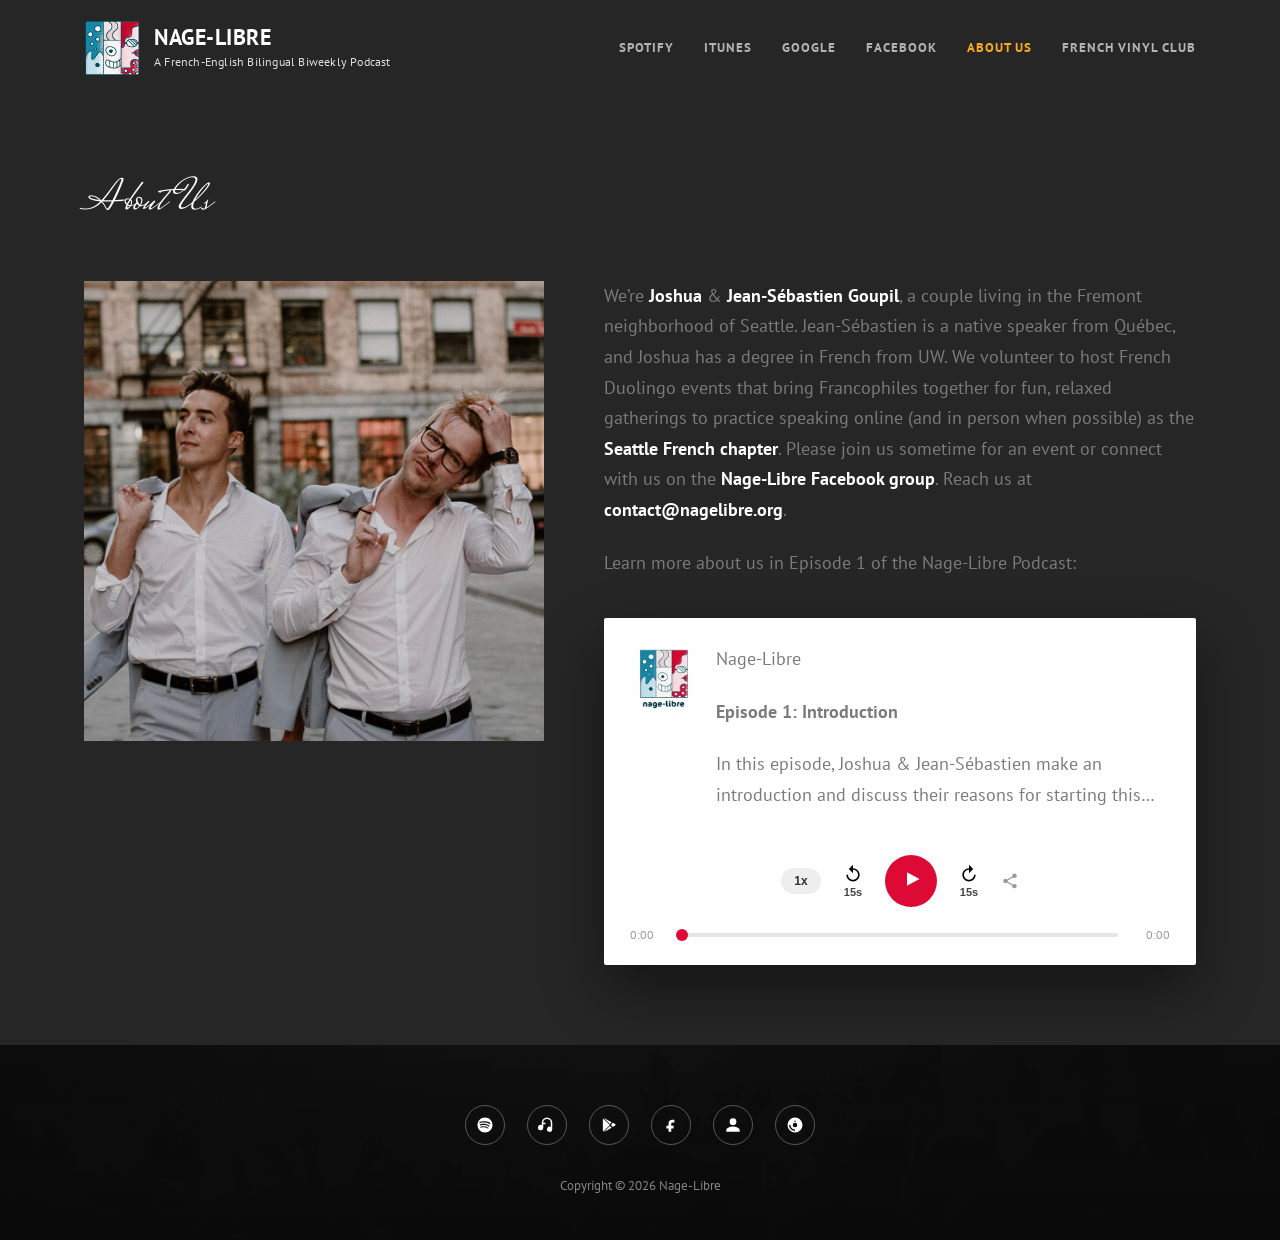
==== about-us/index.html @ 6a8b4f11 "Rebuild nagelibre.org as a static site Recreates the WordPress site (home, About Us, French Vinyl Cl" ====
<!doctype html>
<html lang="en">
<head>
<meta charset="utf-8">
<meta name="viewport" content="width=device-width, initial-scale=1">
<title>About Us – Nage-Libre</title>
<meta name="description" content="We're Joshua & Jean-Sébastien Goupil, a couple living in the Fremont neighborhood of Seattle, sharing bilingual French-English conversations.">
<link rel="icon" href="/images/favicon-32.png" sizes="32x32">
<link rel="icon" href="/images/favicon-192.png" sizes="192x192">
<link rel="apple-touch-icon" href="/images/favicon-180.png">
<link rel="preconnect" href="https://fonts.googleapis.com">
<link rel="preconnect" href="https://fonts.gstatic.com" crossorigin>
<link href="https://fonts.googleapis.com/css2?family=PT+Sans:ital,wght@0,400;0,700;1,400;1,700&family=Mrs+Saint+Delafield&display=swap" rel="stylesheet">
<link rel="stylesheet" href="/css/style.css">
</head>
<body>

<header class="site-header">
  <div class="container">
    <div class="site-branding">
      <a href="/"><img src="/images/logo.png" alt="Nage-Libre"></a>
      <div>
        <p class="site-title"><a href="/">NAGE-LIBRE</a></p>
        <p class="site-description">A French-English Bilingual Biweekly Podcast</p>
      </div>
    </div>
    <button class="menu-toggle" aria-expanded="false" aria-controls="main-nav">
      <span class="icon-open">&#9776; Menu</span>
      <span class="icon-close">&#10005; Menu</span>
    </button>
    <nav class="main-navigation" id="main-nav">
      <ul class="nav-menu">
        <li><a href="https://open.spotify.com/show/0n5WnTJgC73S4vmWBHkWUg">Spotify</a></li>
        <li><a href="https://podcasts.apple.com/us/podcast/nage-libre/id1509363788">iTunes</a></li>
        <li><a href="https://playmusic.app.goo.gl/?ibi=com.google.PlayMusic&isi=691797987&ius=googleplaymusic&apn=com.google.android.music&link=https://play.google.com/music/m/Izq6futf4hin3xmiyxos6ybj7ay?t%3DNage-Libre%26pcampaignid%3DMKT-na-all-co-pr-mu-pod-16">Google</a></li>
        <li><a href="https://www.facebook.com/groups/nagelibre">Facebook</a></li>
        <li class="current"><a href="/about-us/">About Us</a></li>
        <li><a href="/french-vinyl-club/">French Vinyl Club</a></li>
      </ul>
    </nav>
  </div>
</header>

<header class="page-header">
  <div class="container">
    <h1 class="page-title">About Us</h1>
  </div>
</header>

<main class="site-main">
  <div class="container">
    <div class="about-grid">
      <img src="/images/about-us.jpg" alt="Joshua and Jean-Sébastien Goupil">
      <div class="about-text">
        <p>
          We&rsquo;re <a href="https://www.facebook.com/jganyon"><strong>Joshua</strong></a> &amp;
          <a href="https://www.facebook.com/jsgoupil"><strong>Jean-S&eacute;bastien Goupil</strong></a>,
          a couple living in the Fremont neighborhood of Seattle. Jean-S&eacute;bastien is a native
          speaker from Qu&eacute;bec, and Joshua has a degree in French from UW. We volunteer to host
          French Duolingo events that bring Francophiles together for fun, relaxed gatherings to
          practice speaking online (and in person when possible) as the
          <a href="https://events.duolingo.com/seattle-french/"><strong>Seattle French chapter</strong></a>.
          Please join us sometime for an event or connect with us on the
          <a href="https://www.facebook.com/groups/nagelibre"><strong>Nage-Libre Facebook group</strong></a>.
          Reach us at <a href="mailto:contact@nagelibre.org"><strong>contact@nagelibre.org</strong></a>.
        </p>
        <p>Learn more about us in Episode 1 of the Nage-Libre Podcast:</p>
        <div class="about-player-wrap" id="player-root"></div>
      </div>
    </div>
  </div>
</main>

<footer class="site-footer">
  <div class="container">
    <nav class="footer-social">
      <a href="https://open.spotify.com/show/0n5WnTJgC73S4vmWBHkWUg" aria-label="Spotify"><svg viewBox="0 0 24 24"><path d="M12 2C6.5 2 2 6.5 2 12s4.5 10 10 10 10-4.5 10-10S17.5 2 12 2zm4.6 14.4c-.2.3-.6.4-.9.2-2.5-1.5-5.6-1.9-9.3-1-.4.1-.7-.1-.8-.5-.1-.4.1-.7.5-.8 4-.9 7.5-.5 10.3 1.2.3.2.4.6.2.9zm1.2-2.8c-.2.3-.7.5-1 .3-2.9-1.8-7.3-2.3-10.7-1.3-.4.1-.9-.1-1-.6-.1-.4.1-.9.6-1 3.9-1.2 8.7-.6 12 1.5.4.2.5.7.1 1.1zm.1-2.9C14.3 8.6 8.9 8.4 5.7 9.4c-.5.2-1.1-.1-1.2-.7-.2-.5.1-1.1.7-1.2 3.7-1.1 9.7-.9 13.5 1.4.5.3.6.9.3 1.4-.3.4-.9.5-1.1.3z"/></svg></a>
      <a href="https://podcasts.apple.com/us/podcast/nage-libre/id1509363788" aria-label="iTunes"><svg viewBox="0 0 24 24"><path d="M12 2a7 7 0 0 0-7 7v3.3a3.5 3.5 0 1 0 2 3.2V11h3V9H7a5 5 0 0 1 10 0v5.5a3.5 3.5 0 1 0 2 3.2V9a7 7 0 0 0-7-7z"/></svg></a>
      <a href="https://playmusic.app.goo.gl/?ibi=com.google.PlayMusic&isi=691797987&ius=googleplaymusic&apn=com.google.android.music&link=https://play.google.com/music/m/Izq6futf4hin3xmiyxos6ybj7ay?t%3DNage-Libre%26pcampaignid%3DMKT-na-all-co-pr-mu-pod-16" aria-label="Google Play"><svg viewBox="0 0 24 24"><path d="M4.5 3.5c-.4.3-.7.8-.7 1.4v14.2c0 .6.3 1.1.7 1.4l8.7-8.5-8.7-8.5zm10.1 8.5 2.5 2.5 3-1.7c.9-.5.9-1.6 0-2.1l-3-1.7-2.5 3zm-1.4 1.4-8 7.9c.2 0 .5-.1.7-.2l9.6-5.5-2.3-2.2zm0-2.8 2.3-2.2-9.6-5.5c-.2-.1-.5-.2-.7-.2l8 7.9z"/></svg></a>
      <a href="https://www.facebook.com/groups/nagelibre" aria-label="Facebook"><svg viewBox="0 0 24 24"><path d="M14 8.5h2.5V5.3c-.4-.1-1.6-.2-2.9-.2-2.9 0-4.9 1.8-4.9 5.1v2.7H5.8v3.6h2.9V21h3.6v-4.5h2.9l.5-3.6h-3.4v-2.3c0-1 .3-1.7 1.7-1.7z"/></svg></a>
      <a href="/about-us/" aria-label="About Us"><svg viewBox="0 0 24 24"><path d="M12 12a4.5 4.5 0 1 0 0-9 4.5 4.5 0 0 0 0 9zm0 2c-3.3 0-9 1.7-9 5v2h18v-2c0-3.3-5.7-5-9-5z"/></svg></a>
      <a href="/french-vinyl-club/" aria-label="French Vinyl Club"><svg viewBox="0 0 24 24"><path d="M12 2a10 10 0 1 0 0 20 10 10 0 0 0 0-20zm0 4a1 1 0 1 1 0 2 1 1 0 0 1 0-2zm0 14a8 8 0 0 1-8-8h2a6 6 0 0 0 6 6v2zm3-8a3 3 0 1 1-6 0 3 3 0 0 1 6 0z"/></svg></a>
    </nav>
    <p class="site-info">Copyright &copy; <span data-year>2026</span> Nage-Libre</p>
  </div>
</footer>

<script src="/js/episodes.js"></script>
<script src="/js/player.js"></script>
<script src="/js/main.js"></script>
<script>
  var ep1 = EPISODES.find(function (e) { return e.number === 1; });
  new PodcastPlayer(document.getElementById("player-root"), {
    episodes: [ep1],
    showList: false,
    showName: "Nage-Libre",
    coverSrc: "/images/cover.png",
    initialIndex: 0
  });
</script>
</body>
</html>
---- css/style.css ----
/* ===== Design tokens (matched from nagelibre.org / WordPress "Euphony" theme) ===== */
:root {
  --bg: #262626;
  --bg-panel: #1a1a1a;
  --text-muted: #7b7b7b;
  --text-white: #ffffff;
  --nav-link: rgba(255, 255, 255, 0.65);
  --accent-orange: #f9a926;
  --accent-red: #dd0a35;
  --gold-start: #ffe259;
  --gold-end: #ffa751;
  --border: rgba(255, 255, 255, 0.1);
  --font-body: "PT Sans", Helvetica, Arial, sans-serif;
  --font-script: "Mrs Saint Delafield", cursive;
}

* { box-sizing: border-box; }

html { scroll-behavior: smooth; }

body {
  margin: 0;
  background: var(--bg);
  color: var(--text-muted);
  font-family: var(--font-body);
  font-size: 16px;
  line-height: 1.7;
  -webkit-font-smoothing: antialiased;
}

img { max-width: 100%; display: block; }

a {
  color: inherit;
  text-decoration: none;
}

ul { margin: 0; padding: 0; }
li { list-style: none; }

.container {
  max-width: 1160px;
  margin: 0 auto;
  padding: 0 24px;
}

.screen-reader-text {
  position: absolute;
  width: 1px;
  height: 1px;
  overflow: hidden;
  clip: rect(0 0 0 0);
  white-space: nowrap;
}

/* ===== Header ===== */
.site-header {
  position: relative;
  z-index: 20;
  padding: 20px 0;
}

.site-header .container {
  display: flex;
  align-items: center;
  justify-content: space-between;
  gap: 24px;
}

.site-branding {
  display: flex;
  align-items: center;
  gap: 14px;
  min-width: 0;
}

.site-branding img {
  width: 56px;
  height: 56px;
  border-radius: 6px;
  flex-shrink: 0;
}

.site-title {
  margin: 0;
  font-size: 22px;
  font-weight: 700;
  letter-spacing: 0.5px;
  color: var(--text-white);
  line-height: 1.2;
}

.site-title a { color: var(--text-white); }

.site-description {
  margin: 2px 0 0;
  font-size: 12px;
  color: rgba(255, 255, 255, 0.85);
  letter-spacing: 0.2px;
}

.menu-toggle {
  display: none;
  align-items: center;
  gap: 8px;
  background: rgba(0, 0, 0, 0.25);
  border: 1px solid rgba(255, 255, 255, 0.3);
  color: var(--text-white);
  font-family: var(--font-body);
  font-weight: 700;
  font-size: 13px;
  letter-spacing: 1px;
  text-transform: uppercase;
  padding: 10px 16px;
  border-radius: 4px;
  cursor: pointer;
}

.menu-toggle .icon-close { display: none; }
.menu-toggle.is-open .icon-open { display: none; }
.menu-toggle.is-open .icon-close { display: inline; }

.main-navigation {
  display: flex;
}

.nav-menu {
  display: flex;
  align-items: center;
  gap: 30px;
  flex-wrap: wrap;
}

.nav-menu a {
  display: block;
  font-size: 13px;
  font-weight: 700;
  letter-spacing: 1px;
  text-transform: uppercase;
  color: var(--nav-link);
  transition: color 0.15s ease;
  white-space: nowrap;
}

.nav-menu a:hover,
.nav-menu li.current a {
  color: var(--accent-orange);
}

/* ===== Hero ===== */
.hero {
  position: relative;
  background-image: url("../images/hero.jpg");
  background-size: cover;
  background-position: center top;
  padding-top: 10px;
}

.hero-inner {
  padding: 60px 24px 90px;
  max-width: 640px;
}

.hero-cover {
  background: #fff;
  padding: 24px;
  width: 100%;
  max-width: 360px;
  box-shadow: 0 20px 50px rgba(0, 0, 0, 0.35);
}

.hero-cover img { width: 100%; }

.hero-tagline {
  color: var(--text-white);
  font-size: 20px;
  margin: 28px 0 24px;
  font-weight: 400;
}

.btn-gold {
  display: inline-block;
  background-image: linear-gradient(var(--gold-start), var(--gold-end));
  color: #111111;
  font-family: var(--font-body);
  font-weight: 700;
  font-size: 15px;
  letter-spacing: 0.5px;
  text-transform: uppercase;
  padding: 14px 35px;
  border-radius: 28px;
  border: none;
  cursor: pointer;
}

/* ===== Page header (About Us / French Vinyl Club) ===== */
.page-header {
  padding: 70px 0 20px;
}

.page-title {
  font-family: var(--font-script);
  font-weight: 400;
  font-size: 44px;
  color: var(--text-white);
  margin: 0;
}

/* ===== Main content ===== */
.site-main {
  padding: 20px 0 80px;
}

/* About Us page */
.about-grid {
  display: grid;
  grid-template-columns: minmax(280px, 460px) 1fr;
  gap: 60px;
  align-items: start;
}

.about-grid img { width: 100%; }

.about-text p {
  margin: 0 0 22px;
  font-size: 18px;
  color: var(--text-muted);
}

.about-text a,
.about-text strong,
.about-text b {
  color: var(--text-white);
  font-weight: 700;
}

.about-text a:hover { color: var(--accent-orange); }

.about-player-wrap { margin-top: 40px; }

/* French Vinyl Club page */
.club-intro {
  max-width: 760px;
  margin-bottom: 10px;
}

.club-intro p {
  font-size: 18px;
  margin: 0 0 22px;
}

.album {
  display: grid;
  grid-template-columns: minmax(240px, 380px) 1fr;
  gap: 50px;
  align-items: start;
  padding: 60px 0;
  border-top: 1px solid var(--border);
}

.album:first-of-type { border-top: none; }

.album img { width: 100%; }

.album-heading {
  color: var(--text-white);
  font-size: 15px;
  font-weight: 700;
  letter-spacing: 1px;
  text-transform: uppercase;
  margin: 0 0 6px;
}

.album-title {
  color: var(--text-white);
  font-size: 26px;
  font-weight: 700;
  margin: 0 0 24px;
  line-height: 1.35;
}

.album-meta { margin: 0 0 20px; }

.album-meta-label {
  color: var(--text-white);
  font-weight: 700;
  font-size: 13px;
  text-transform: uppercase;
  letter-spacing: 0.5px;
  margin-bottom: 6px;
}

.album-meta a {
  color: var(--accent-orange);
  word-break: break-word;
}

.album-player-wrap { margin-top: 30px; }

/* ===== Footer ===== */
.site-footer {
  position: relative;
  background-image:
    linear-gradient(rgba(10, 10, 10, 0.82), rgba(10, 10, 10, 0.9)),
    url("../images/footer-bg.jpg");
  background-size: cover;
  background-position: center;
  padding: 60px 0 30px;
  text-align: center;
}

.footer-social {
  display: flex;
  justify-content: center;
  align-items: center;
  flex-wrap: wrap;
  gap: 22px;
  margin-bottom: 30px;
}

.footer-social a {
  width: 40px;
  height: 40px;
  display: flex;
  align-items: center;
  justify-content: center;
  border-radius: 50%;
  border: 1px solid rgba(255, 255, 255, 0.3);
  color: var(--text-white);
  font-size: 16px;
}

.footer-social a svg {
  width: 18px;
  height: 18px;
  fill: currentColor;
}

.footer-social a:hover {
  color: var(--accent-orange);
  border-color: var(--accent-orange);
}

.site-info {
  color: rgba(255, 255, 255, 0.5);
  font-size: 13px;
}

/* ===== Podcast Player ===== */
.player {
  background: #fff;
  color: #333333;
  border-radius: 2px;
  box-shadow: 0 25px 60px rgba(0, 0, 0, 0.45);
  overflow: hidden;
}

.player-header {
  display: flex;
  align-items: flex-start;
  gap: 18px;
  padding: 26px 26px 16px;
}

.player-cover {
  width: 68px;
  height: 68px;
  flex-shrink: 0;
  border-radius: 4px;
  overflow: hidden;
  background: #eee;
}

.player-cover img { width: 100%; height: 100%; object-fit: cover; }

.player-info { min-width: 0; }

.player-show {
  font-size: 13px;
  color: #888;
  margin: 0 0 2px;
}

.player-episode-title {
  font-size: 17px;
  font-weight: 700;
  color: #222;
  margin: 0 0 6px;
}

.player-episode-desc {
  font-size: 14px;
  color: #777;
  margin: 0;
  display: -webkit-box;
  -webkit-line-clamp: 2;
  -webkit-box-orient: vertical;
  overflow: hidden;
}

.player-controls {
  display: flex;
  align-items: center;
  justify-content: center;
  gap: 22px;
  padding: 6px 26px 18px;
  flex-wrap: wrap;
}

.player-controls button {
  background: none;
  border: none;
  cursor: pointer;
  color: #444;
  padding: 0;
  display: flex;
  align-items: center;
  justify-content: center;
}

.player-controls button:disabled {
  opacity: 0.3;
  cursor: default;
}

.rate-btn {
  width: 40px;
  height: 26px;
  border-radius: 13px;
  background: #eee !important;
  font-size: 12px;
  font-weight: 700;
  color: #333 !important;
}

.skip-btn {
  font-size: 11px;
  font-weight: 700;
  flex-direction: column;
  gap: 2px;
  color: #444;
}

.skip-btn svg { width: 20px; height: 20px; }

.step-btn svg { width: 18px; height: 18px; fill: #999; }
.step-btn:hover svg { fill: #555; }

.play-btn {
  width: 52px;
  height: 52px;
  border-radius: 50%;
  background: var(--accent-red) !important;
}

.play-btn svg {
  width: 20px;
  height: 20px;
  fill: #fff;
  margin-left: 2px;
}

.play-btn .icon-pause { display: none; margin-left: 0; }
.play-btn.is-playing .icon-play { display: none; }
.play-btn.is-playing .icon-pause { display: block; }

.share-btn svg { width: 18px; height: 18px; fill: #999; }
.share-btn:hover svg { fill: #555; }

.player-seek {
  padding: 0 26px 20px;
  display: flex;
  align-items: center;
  gap: 12px;
}

.player-time {
  font-size: 12px;
  color: #999;
  width: 40px;
  flex-shrink: 0;
  font-variant-numeric: tabular-nums;
}

.player-time.time-end { text-align: right; }

.seek-track {
  position: relative;
  flex: 1;
  height: 4px;
  background: #e5e5e5;
  border-radius: 2px;
  cursor: pointer;
}

.seek-fill {
  position: absolute;
  left: 0;
  top: 0;
  height: 100%;
  width: 0%;
  background: var(--accent-red);
  border-radius: 2px;
}

.seek-handle {
  position: absolute;
  top: 50%;
  left: 0%;
  width: 12px;
  height: 12px;
  border-radius: 50%;
  background: var(--accent-red);
  transform: translate(-50%, -50%);
}

.share-tooltip {
  position: relative;
}

.share-tooltip .tooltip-msg {
  position: absolute;
  bottom: 130%;
  left: 50%;
  transform: translateX(-50%);
  background: #222;
  color: #fff;
  font-size: 11px;
  padding: 5px 10px;
  border-radius: 4px;
  white-space: nowrap;
  opacity: 0;
  pointer-events: none;
  transition: opacity 0.15s ease;
}

.share-tooltip.show-tooltip .tooltip-msg { opacity: 1; }

/* Episode list */
.player-list {
  border-top: 1px solid #ececec;
  max-height: 460px;
  overflow-y: auto;
}

.player-list-item {
  display: flex;
  align-items: center;
  justify-content: space-between;
  gap: 16px;
  padding: 16px 26px;
  border-bottom: 1px solid #f1f1f1;
  cursor: pointer;
  background: #fff;
}

.player-list-item:hover { background: #fafafa; }

.player-list-item.is-active {
  background: #fafafa;
}

.player-list-item.is-active .item-title { color: var(--accent-red); }

.item-title {
  font-size: 15px;
  color: #333;
  font-weight: 400;
}

.item-date {
  font-size: 11px;
  font-weight: 700;
  letter-spacing: 0.5px;
  text-transform: uppercase;
  color: #aaa;
  flex-shrink: 0;
}

.player-load-more {
  display: block;
  width: 100%;
  padding: 16px;
  background: #fafafa;
  border: none;
  border-top: 1px solid #f1f1f1;
  color: #888;
  font-family: var(--font-body);
  font-size: 13px;
  font-weight: 700;
  letter-spacing: 1px;
  text-transform: uppercase;
  cursor: pointer;
}

.player-load-more:hover { color: var(--accent-red); }
.player-load-more[hidden] { display: none; }

/* Player used embedded on About Us / Vinyl Club (no list) */
.player.player-embed .player-list { display: none; }

/* ===== Responsive ===== */
@media (max-width: 900px) {
  .about-grid,
  .album {
    grid-template-columns: 1fr;
    gap: 30px;
  }
}

@media (max-width: 860px) {
  .menu-toggle { display: flex; }

  .main-navigation {
    position: absolute;
    top: 100%;
    left: 0;
    right: 0;
    background: #0d0d0d;
    display: none;
    z-index: 30;
  }

  .main-navigation.is-open { display: block; }

  .nav-menu {
    flex-direction: column;
    align-items: flex-start;
    gap: 0;
    padding: 10px 24px 24px;
  }

  .nav-menu li { width: 100%; }

  .nav-menu a { padding: 12px 0; }
}

@media (max-width: 640px) {
  .hero-inner { padding: 40px 20px 60px; }
  .page-title { font-size: 34px; }
  .player-header { flex-direction: column; align-items: center; text-align: center; }
  .player-episode-desc { -webkit-line-clamp: 3; }
  .player-controls { gap: 14px; }
  .rate-btn { order: 5; }
  .share-btn { order: 6; }
}
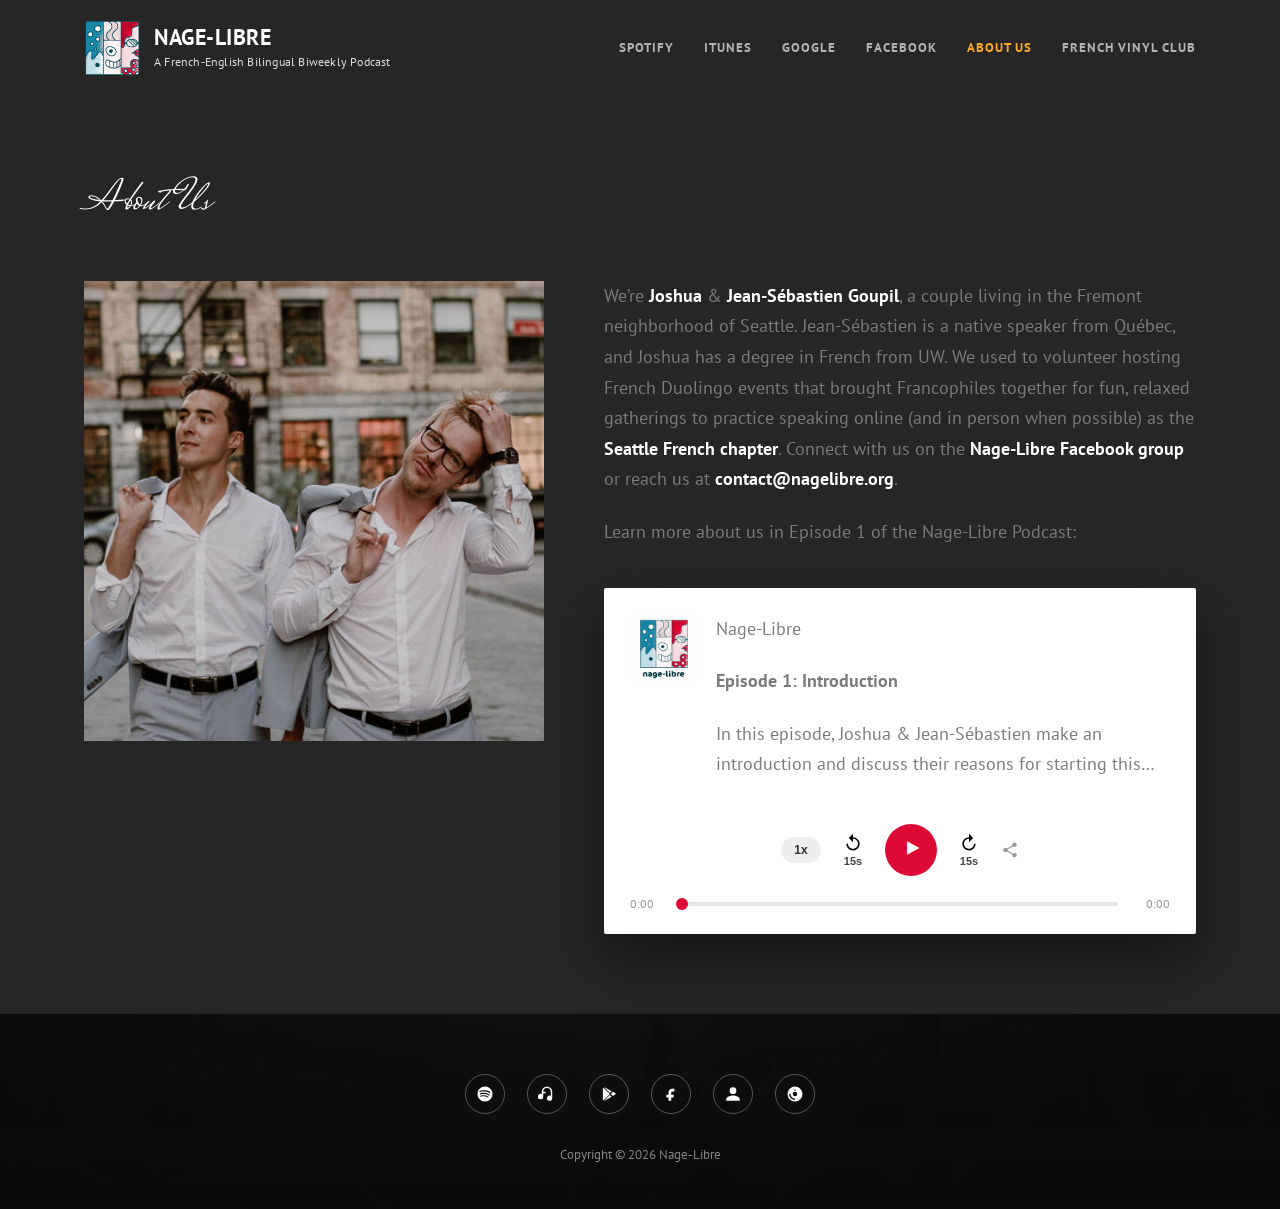
==== commit c7265051: "Update About Us wording: volunteering is past, drop event invite We no longer volunteer to host Duol" ====
--- a/about-us/index.html
+++ b/about-us/index.html
@@ -56,13 +56,13 @@
           We&rsquo;re <a href="https://www.facebook.com/jganyon"><strong>Joshua</strong></a> &amp;
           <a href="https://www.facebook.com/jsgoupil"><strong>Jean-S&eacute;bastien Goupil</strong></a>,
           a couple living in the Fremont neighborhood of Seattle. Jean-S&eacute;bastien is a native
-          speaker from Qu&eacute;bec, and Joshua has a degree in French from UW. We volunteer to host
-          French Duolingo events that bring Francophiles together for fun, relaxed gatherings to
-          practice speaking online (and in person when possible) as the
-          <a href="https://events.duolingo.com/seattle-french/"><strong>Seattle French chapter</strong></a>.
-          Please join us sometime for an event or connect with us on the
-          <a href="https://www.facebook.com/groups/nagelibre"><strong>Nage-Libre Facebook group</strong></a>.
-          Reach us at <a href="mailto:contact@nagelibre.org"><strong>contact@nagelibre.org</strong></a>.
+          speaker from Qu&eacute;bec, and Joshua has a degree in French from UW. We used to volunteer
+          hosting French Duolingo events that brought Francophiles together for fun, relaxed
+          gatherings to practice speaking online (and in person when possible) as the
+          <strong>Seattle French chapter</strong>.
+          Connect with us on the
+          <a href="https://www.facebook.com/groups/nagelibre"><strong>Nage-Libre Facebook group</strong></a>
+          or reach us at <a href="mailto:contact@nagelibre.org"><strong>contact@nagelibre.org</strong></a>.
         </p>
         <p>Learn more about us in Episode 1 of the Nage-Libre Podcast:</p>
         <div class="about-player-wrap" id="player-root"></div>
--- a/css/style.css
+++ b/css/style.css
@@ -153,12 +153,13 @@
   background-image: url("../images/hero.jpg");
   background-size: cover;
   background-position: center top;
-  padding-top: 10px;
-}
+}
+
+.hero .site-header { padding-bottom: 0; }
 
 .hero-inner {
-  padding: 60px 24px 90px;
-  max-width: 640px;
+  padding-top: 60px;
+  padding-bottom: 90px;
 }
 
 .hero-cover {
